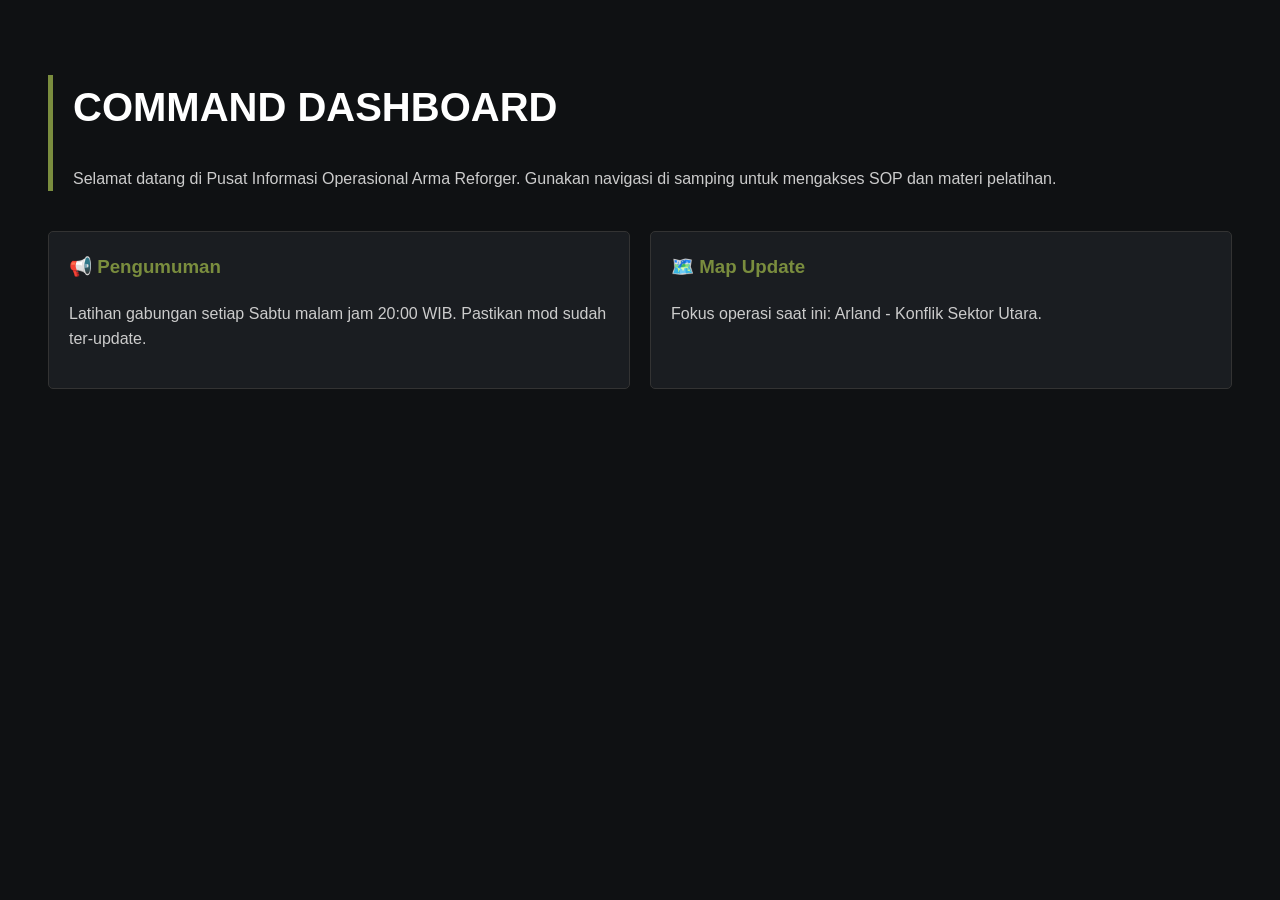
==== home.html @ 139dd21e "a" ====
<!DOCTYPE html>
<html lang="id">
<head>
    <style>
        body { 
            background-color: #0f1113; 
            color: #ccc; 
            padding: 40px; 
            font-family: sans-serif;
            line-height: 1.6;
        }
        .hero { border-left: 5px solid #7a8d3e; padding-left: 20px; margin-bottom: 40px; }
        h1 { color: white; font-size: 2.5rem; }
        .grid { display: grid; grid-template-columns: repeat(2, 1fr); gap: 20px; }
        .card { background: #1a1d21; padding: 20px; border-radius: 5px; border: 1px solid #333; }
        .card h3 { color: #7a8d3e; margin-top: 0; }
    </style>
</head>
<body>
    <div class="hero">
        <h1>COMMAND DASHBOARD</h1>
        <p>Selamat datang di Pusat Informasi Operasional Arma Reforger. Gunakan navigasi di samping untuk mengakses SOP dan materi pelatihan.</p>
    </div>

    <div class="grid">
        <div class="card">
            <h3>📢 Pengumuman</h3>
            <p>Latihan gabungan setiap Sabtu malam jam 20:00 WIB. Pastikan mod sudah ter-update.</p>
        </div>
        <div class="card">
            <h3>🗺️ Map Update</h3>
            <p>Fokus operasi saat ini: Arland - Konflik Sektor Utara.</p>
        </div>
    </div>
</body>
</html>
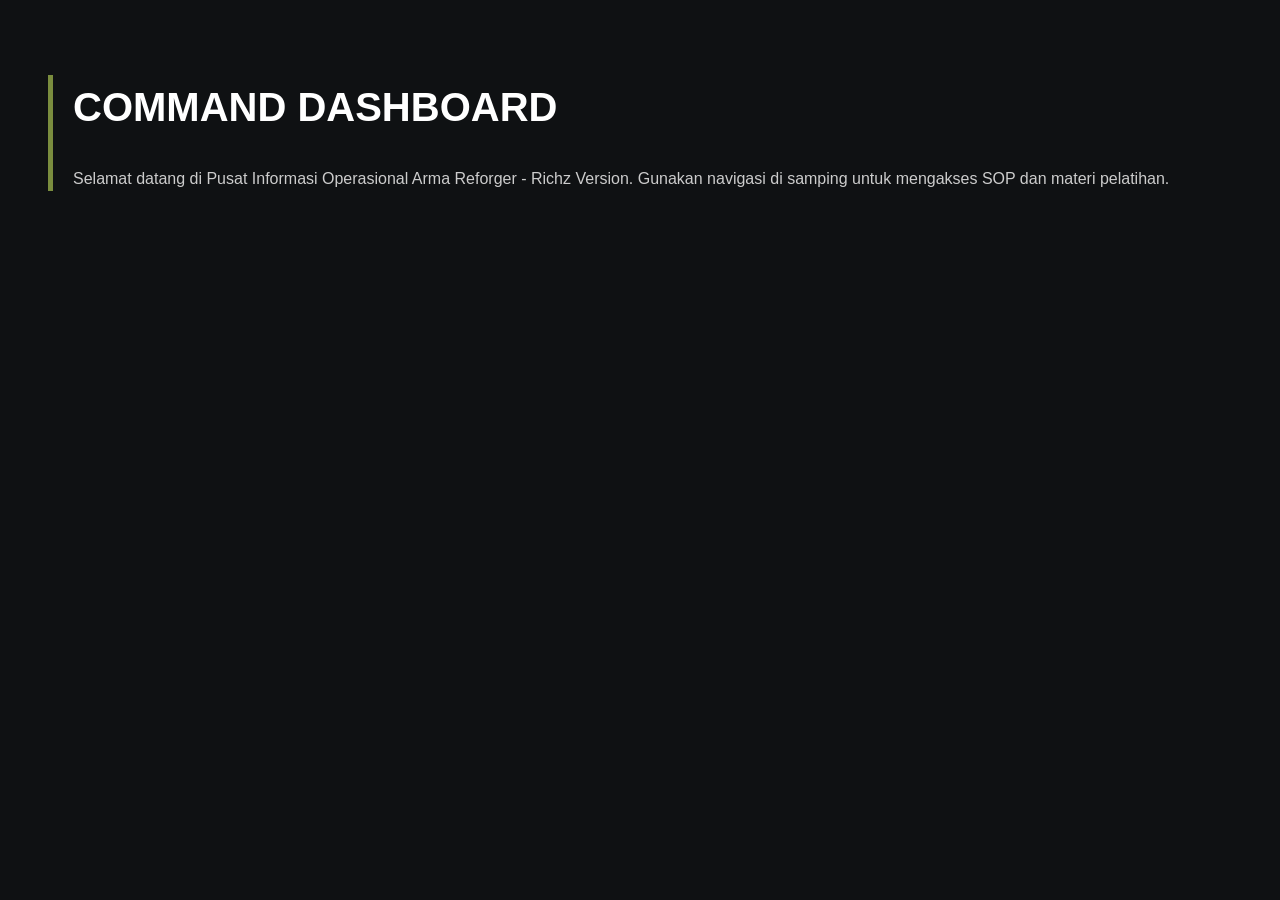
==== commit d5c0fcb4: "a" ====
--- a/home.html
+++ b/home.html
@@ -19,18 +19,7 @@
 <body>
     <div class="hero">
         <h1>COMMAND DASHBOARD</h1>
-        <p>Selamat datang di Pusat Informasi Operasional Arma Reforger. Gunakan navigasi di samping untuk mengakses SOP dan materi pelatihan.</p>
-    </div>
-
-    <div class="grid">
-        <div class="card">
-            <h3>📢 Pengumuman</h3>
-            <p>Latihan gabungan setiap Sabtu malam jam 20:00 WIB. Pastikan mod sudah ter-update.</p>
-        </div>
-        <div class="card">
-            <h3>🗺️ Map Update</h3>
-            <p>Fokus operasi saat ini: Arland - Konflik Sektor Utara.</p>
-        </div>
+        <p>Selamat datang di Pusat Informasi Operasional Arma Reforger - Richz Version. Gunakan navigasi di samping untuk mengakses SOP dan materi pelatihan.</p>
     </div>
 </body>
 </html>
